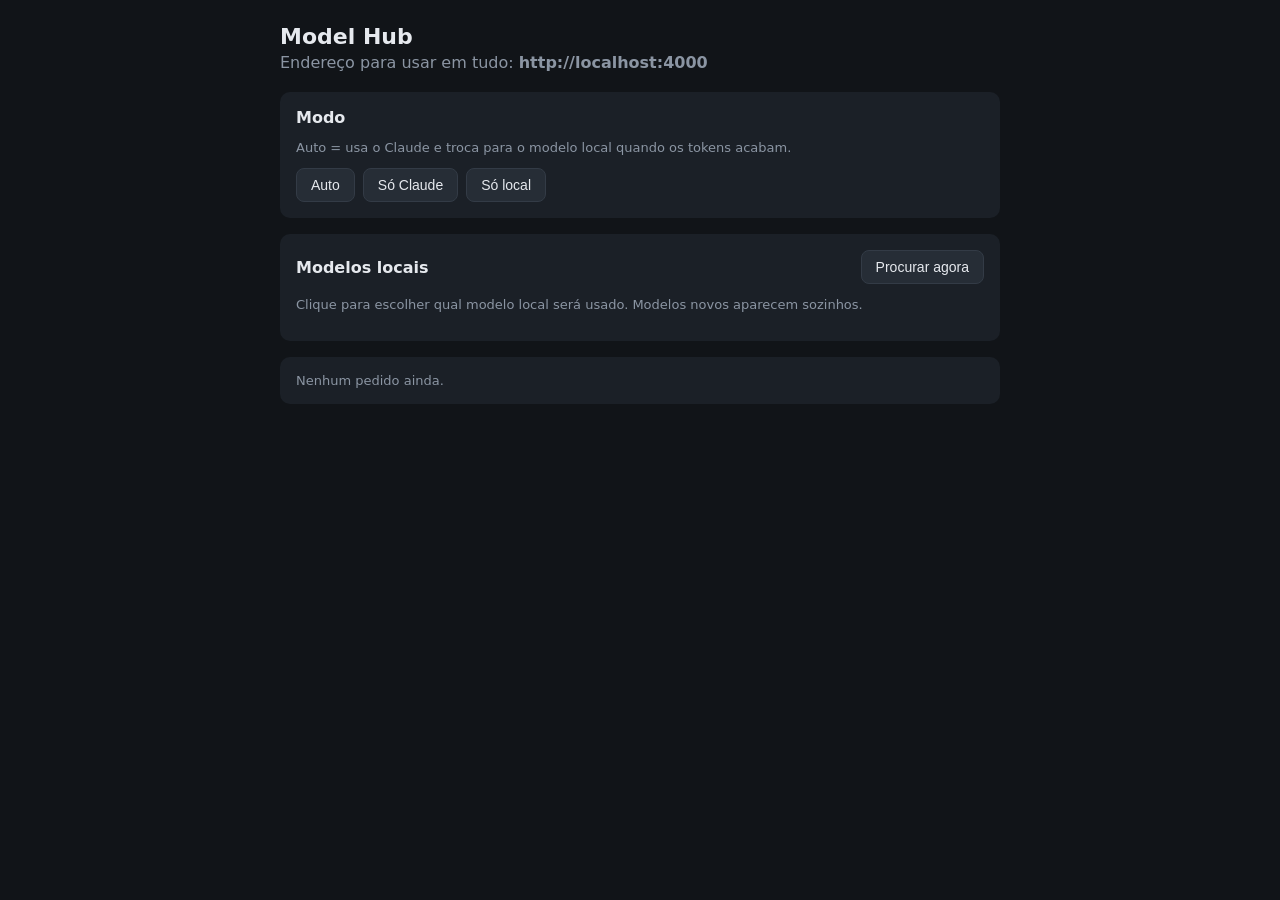
==== model-hub/painel.html @ 5d710693 "Substitui site FamTour pelo Model Hub (seletor Claude/modelos locais com fallback) Co-Authored-By: C" ====
<!doctype html>
<html lang="pt-br">
<head>
<meta charset="utf-8">
<meta name="viewport" content="width=device-width, initial-scale=1">
<title>Model Hub</title>
<style>
  :root { --bg:#111418; --card:#1b2027; --txt:#e6e9ee; --sub:#8b95a3; --acc:#6aa9ff; --ok:#4cc38a; }
  body { margin:0; font-family:system-ui,sans-serif; background:var(--bg); color:var(--txt); }
  main { max-width:720px; margin:0 auto; padding:24px 16px; }
  h1 { font-size:22px; margin:0 0 4px; } p.sub { color:var(--sub); margin:0 0 20px; }
  .card { background:var(--card); border-radius:10px; padding:16px; margin-bottom:16px; }
  .modos { display:flex; gap:8px; flex-wrap:wrap; }
  button { background:#262d36; color:var(--txt); border:1px solid #333b46; border-radius:8px; padding:8px 14px; cursor:pointer; font-size:14px; }
  button.ativo { background:var(--acc); color:#08111f; border-color:var(--acc); font-weight:600; }
  .modelo { display:flex; justify-content:space-between; align-items:center; padding:10px; border-radius:8px; cursor:pointer; }
  .modelo:hover { background:#232a33; } .modelo.ativo { outline:2px solid var(--ok); }
  .info { color:var(--sub); font-size:13px; } .vazio { color:var(--sub); }
</style>
</head>
<body>
<main>
  <h1>Model Hub</h1>
  <p class="sub">Endereço para usar em tudo: <b>http://localhost:4000</b></p>

  <div class="card">
    <b>Modo</b>
    <p class="info">Auto = usa o Claude e troca para o modelo local quando os tokens acabam.</p>
    <div class="modos">
      <button data-modo="auto">Auto</button>
      <button data-modo="claude">Só Claude</button>
      <button data-modo="local">Só local</button>
    </div>
  </div>

  <div class="card">
    <div style="display:flex;justify-content:space-between;align-items:center">
      <b>Modelos locais</b><button id="scan">Procurar agora</button>
    </div>
    <p class="info">Clique para escolher qual modelo local será usado. Modelos novos aparecem sozinhos.</p>
    <div id="lista"></div>
  </div>

  <div class="card info" id="uso">Nenhum pedido ainda.</div>
</main>
<script>
async function api(url, dados) {
  const r = await fetch(url, dados ? {method:"POST", headers:{"content-type":"application/json"}, body:JSON.stringify(dados)} : {});
  return r.json();
}
function desenhar(e) {
  document.querySelectorAll("[data-modo]").forEach(b => b.classList.toggle("ativo", b.dataset.modo === e.modo));
  const lista = document.getElementById("lista");
  lista.innerHTML = e.modelos.length ? "" : '<p class="vazio">Nenhum modelo encontrado. O Ollama está aberto?</p>';
  for (const m of e.modelos) {
    const d = document.createElement("div");
    d.className = "modelo" + (m.nome === e.modelo_local ? " ativo" : "");
    d.innerHTML = `<span>${m.nome}</span><span class="info">${m.detalhes} · ${m.tamanho_gb} GB</span>`;
    d.onclick = () => api("/api/selecionar", {modelo_local: m.nome}).then(desenhar);
    lista.appendChild(d);
  }
  if (e.ultimo_uso.modelo) document.getElementById("uso").textContent = `Último pedido: ${e.ultimo_uso.modelo} às ${e.ultimo_uso.quando}`;
}
document.querySelectorAll("[data-modo]").forEach(b => b.onclick = () => api("/api/selecionar", {modo: b.dataset.modo}).then(desenhar));
document.getElementById("scan").onclick = () => api("/api/escanear", {}).then(desenhar);
const atualizar = () => api("/api/estado").then(desenhar).catch(() => {});
atualizar(); setInterval(atualizar, 5000);
</script>
</body>
</html>
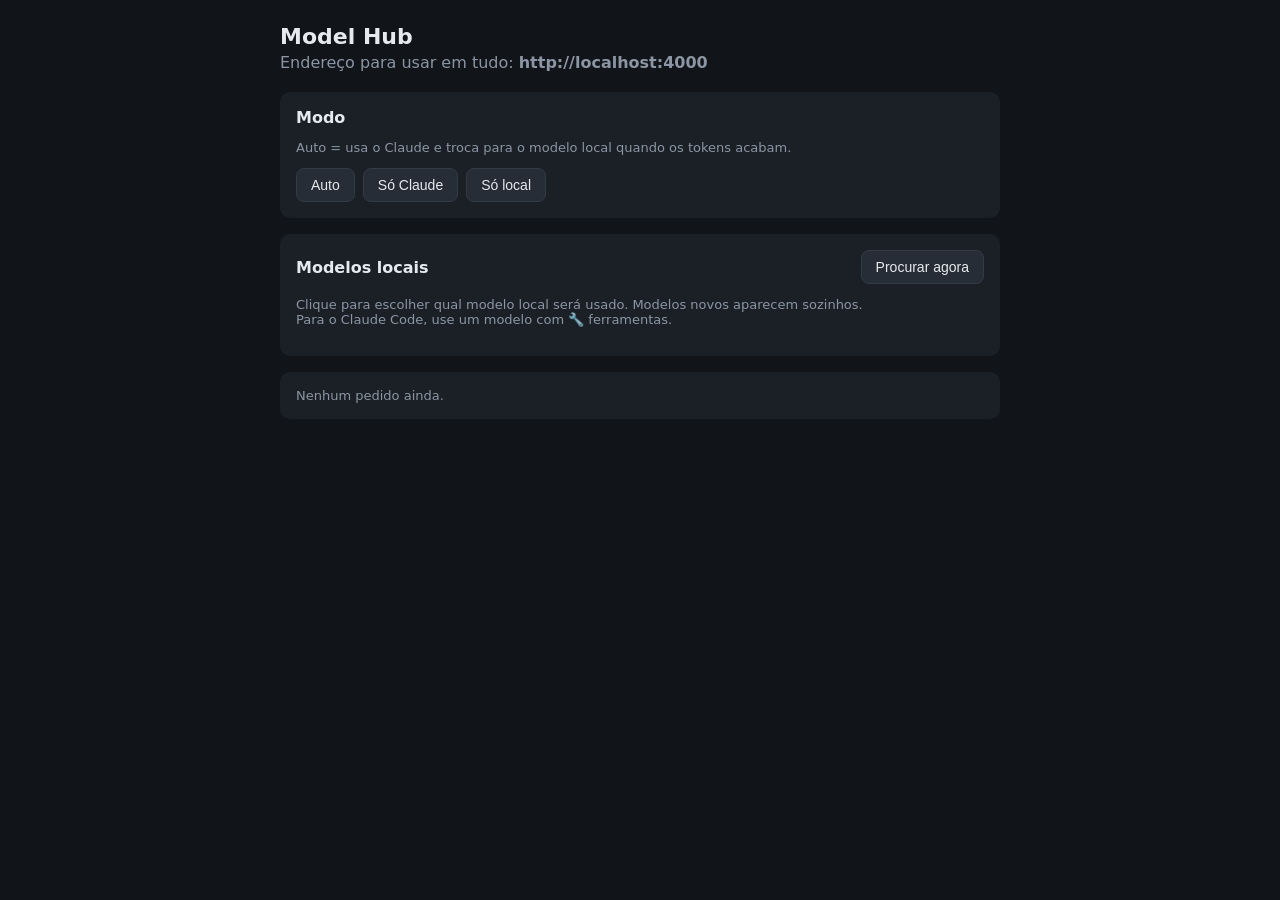
==== commit 6348afa6: "Hub tira imagens para modelos sem visao e painel mostra recursos de cada modelo Co-Authored-By: Clau" ====
--- a/model-hub/painel.html
+++ b/model-hub/painel.html
@@ -37,7 +37,7 @@
     <div style="display:flex;justify-content:space-between;align-items:center">
       <b>Modelos locais</b><button id="scan">Procurar agora</button>
     </div>
-    <p class="info">Clique para escolher qual modelo local será usado. Modelos novos aparecem sozinhos.</p>
+    <p class="info">Clique para escolher qual modelo local será usado. Modelos novos aparecem sozinhos.<br>Para o Claude Code, use um modelo com 🔧 ferramentas.</p>
     <div id="lista"></div>
   </div>
 
@@ -55,7 +55,9 @@
   for (const m of e.modelos) {
     const d = document.createElement("div");
     d.className = "modelo" + (m.nome === e.modelo_local ? " ativo" : "");
-    d.innerHTML = `<span>${m.nome}</span><span class="info">${m.detalhes} · ${m.tamanho_gb} GB</span>`;
+    const r = m.recursos || [];
+    const tags = (r.includes("tools") ? "🔧 ferramentas " : "") + (r.includes("vision") ? "👁 imagens " : "");
+    d.innerHTML = `<span>${m.nome}</span><span class="info">${tags}${m.detalhes} · ${m.tamanho_gb} GB</span>`;
     d.onclick = () => api("/api/selecionar", {modelo_local: m.nome}).then(desenhar);
     lista.appendChild(d);
   }
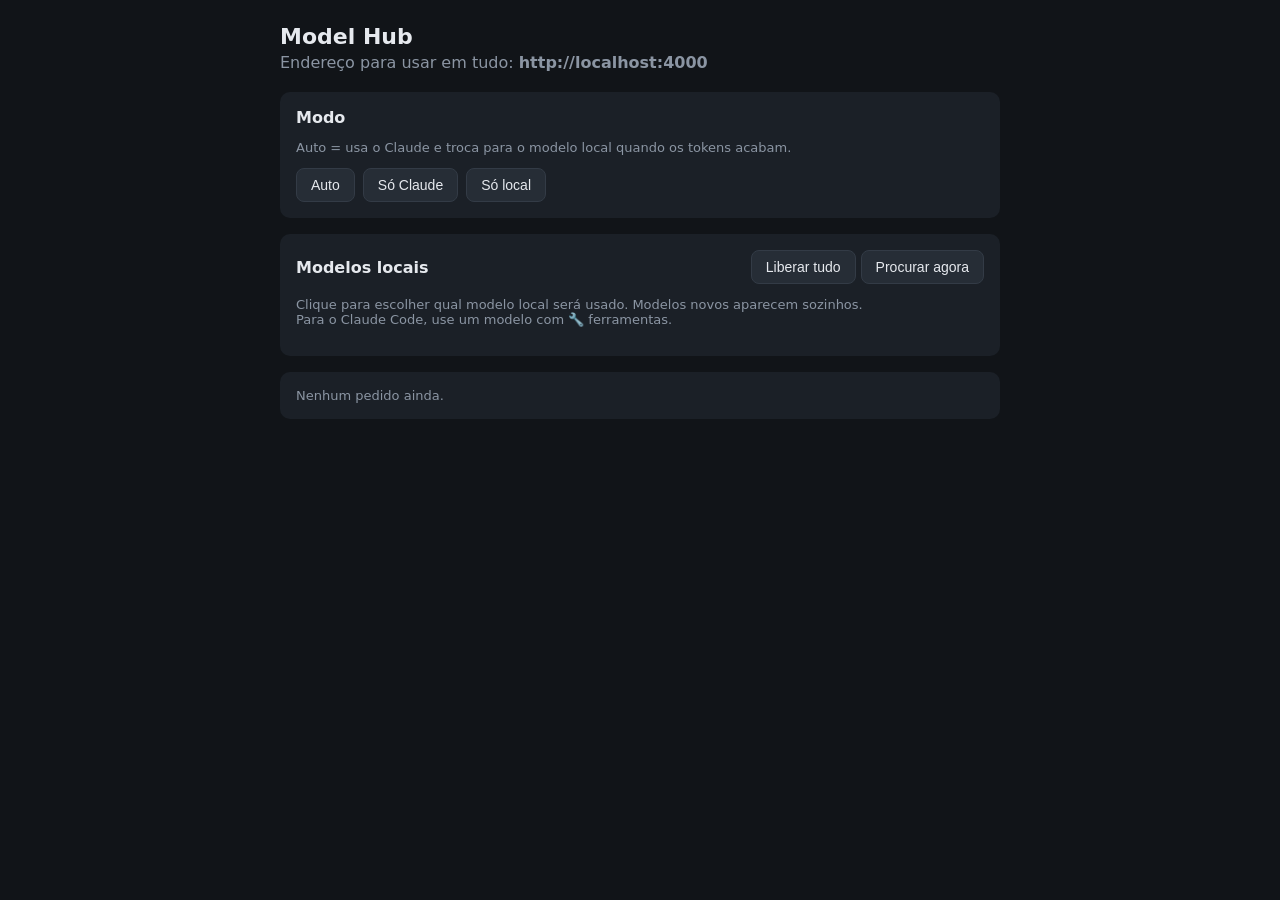
==== commit f74e02bd: "Painel: botoes para carregar e liberar modelos da memoria da GPU Co-Authored-By: Claude Opus 5.5 <no" ====
--- a/model-hub/painel.html
+++ b/model-hub/painel.html
@@ -15,7 +15,8 @@
   button.ativo { background:var(--acc); color:#08111f; border-color:var(--acc); font-weight:600; }
   .modelo { display:flex; justify-content:space-between; align-items:center; padding:10px; border-radius:8px; cursor:pointer; }
   .modelo:hover { background:#232a33; } .modelo.ativo { outline:2px solid var(--ok); }
-  .info { color:var(--sub); font-size:13px; } .vazio { color:var(--sub); }
+  .info { color:var(--sub); font-size:13px; } .carregado { color:var(--ok); font-size:13px; }
+  button:disabled { opacity:.6; cursor:wait; } .vazio { color:var(--sub); }
 </style>
 </head>
 <body>
@@ -35,9 +36,11 @@
 
   <div class="card">
     <div style="display:flex;justify-content:space-between;align-items:center">
-      <b>Modelos locais</b><button id="scan">Procurar agora</button>
+      <b>Modelos locais</b>
+      <span><button id="liberar-tudo">Liberar tudo</button> <button id="scan">Procurar agora</button></span>
     </div>
     <p class="info">Clique para escolher qual modelo local será usado. Modelos novos aparecem sozinhos.<br>Para o Claude Code, use um modelo com 🔧 ferramentas.</p>
+    <p class="info" id="vram"></p>
     <div id="lista"></div>
   </div>
 
@@ -57,13 +60,25 @@
     d.className = "modelo" + (m.nome === e.modelo_local ? " ativo" : "");
     const r = m.recursos || [];
     const tags = (r.includes("tools") ? "🔧 ferramentas " : "") + (r.includes("vision") ? "👁 imagens " : "");
-    d.innerHTML = `<span>${m.nome}</span><span class="info">${tags}${m.detalhes} · ${m.tamanho_gb} GB</span>`;
+    const c = m.carregado;
+    const mem = c ? `<span class="carregado">● ${c.vram_gb} GB na GPU (${c.gpu_pct}%)</span> ` : "";
+    d.innerHTML = `<span>${m.nome}<br><span class="info">${tags}${m.detalhes} · ${m.tamanho_gb} GB</span></span>
+      <span>${mem}<button class="mem">${c ? "Liberar" : "Carregar"}</button></span>`;
     d.onclick = () => api("/api/selecionar", {modelo_local: m.nome}).then(desenhar);
+    d.querySelector(".mem").onclick = ev => {
+      ev.stopPropagation();
+      ev.target.textContent = c ? "Liberando..." : "Carregando...";
+      ev.target.disabled = true;
+      api(c ? "/api/liberar" : "/api/carregar", {modelo: m.nome}).then(desenhar);
+    };
     lista.appendChild(d);
   }
+  document.getElementById("vram").textContent = e.vram_total_gb
+    ? `Memória da placa em uso pelos modelos: ${e.vram_total_gb} GB de 16 GB` : "Nenhum modelo carregado na placa.";
   if (e.ultimo_uso.modelo) document.getElementById("uso").textContent = `Último pedido: ${e.ultimo_uso.modelo} às ${e.ultimo_uso.quando}`;
 }
 document.querySelectorAll("[data-modo]").forEach(b => b.onclick = () => api("/api/selecionar", {modo: b.dataset.modo}).then(desenhar));
+document.getElementById("liberar-tudo").onclick = () => api("/api/liberar", {}).then(desenhar);
 document.getElementById("scan").onclick = () => api("/api/escanear", {}).then(desenhar);
 const atualizar = () => api("/api/estado").then(desenhar).catch(() => {});
 atualizar(); setInterval(atualizar, 5000);
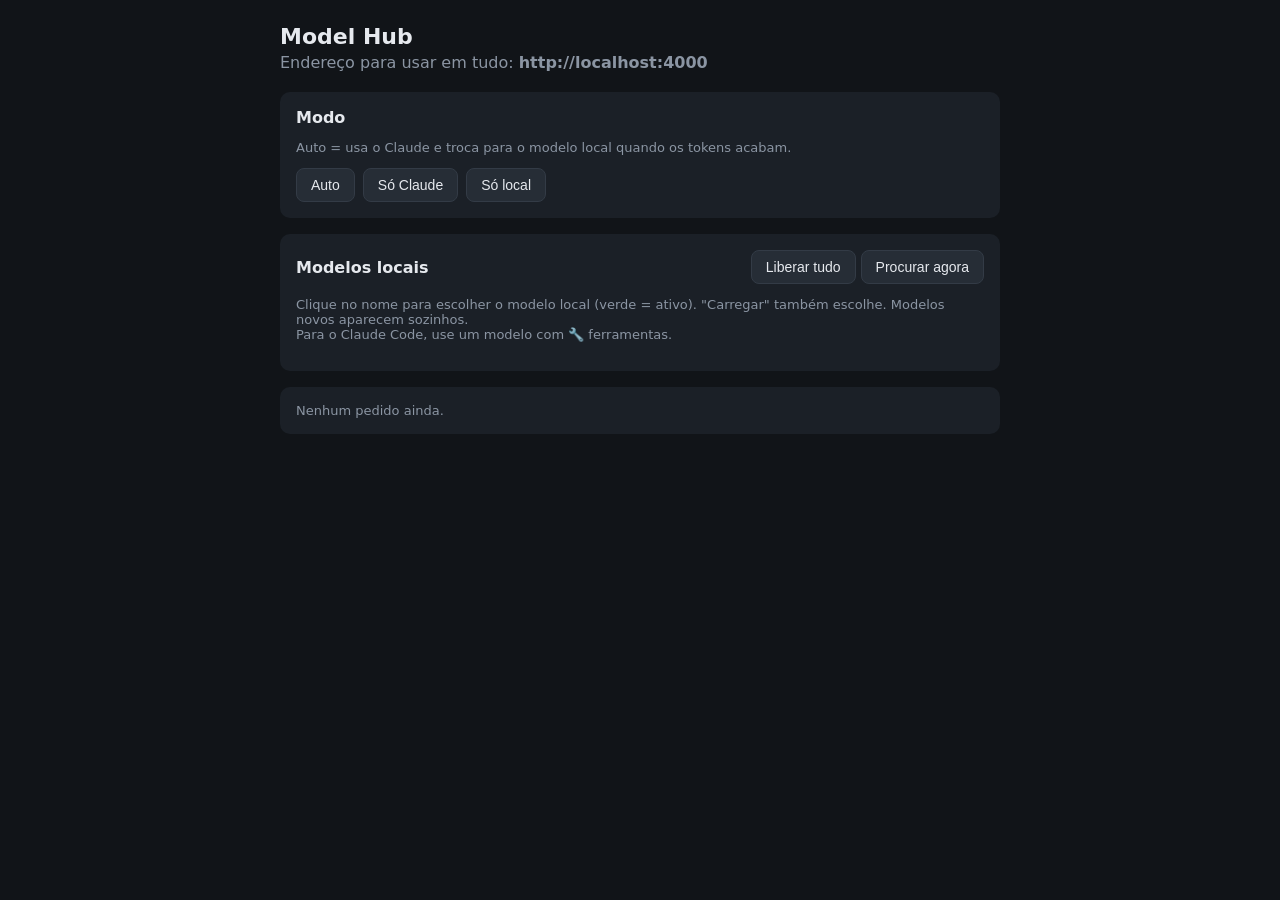
==== commit 38b78042: "Carregar tambem define o modelo ativo Co-Authored-By: Claude Opus 5.5 <noreply@anthropic.com> Claude" ====
--- a/model-hub/painel.html
+++ b/model-hub/painel.html
@@ -39,7 +39,7 @@
       <b>Modelos locais</b>
       <span><button id="liberar-tudo">Liberar tudo</button> <button id="scan">Procurar agora</button></span>
     </div>
-    <p class="info">Clique para escolher qual modelo local será usado. Modelos novos aparecem sozinhos.<br>Para o Claude Code, use um modelo com 🔧 ferramentas.</p>
+    <p class="info">Clique no nome para escolher o modelo local (verde = ativo). "Carregar" também escolhe. Modelos novos aparecem sozinhos.<br>Para o Claude Code, use um modelo com 🔧 ferramentas.</p>
     <p class="info" id="vram"></p>
     <div id="lista"></div>
   </div>
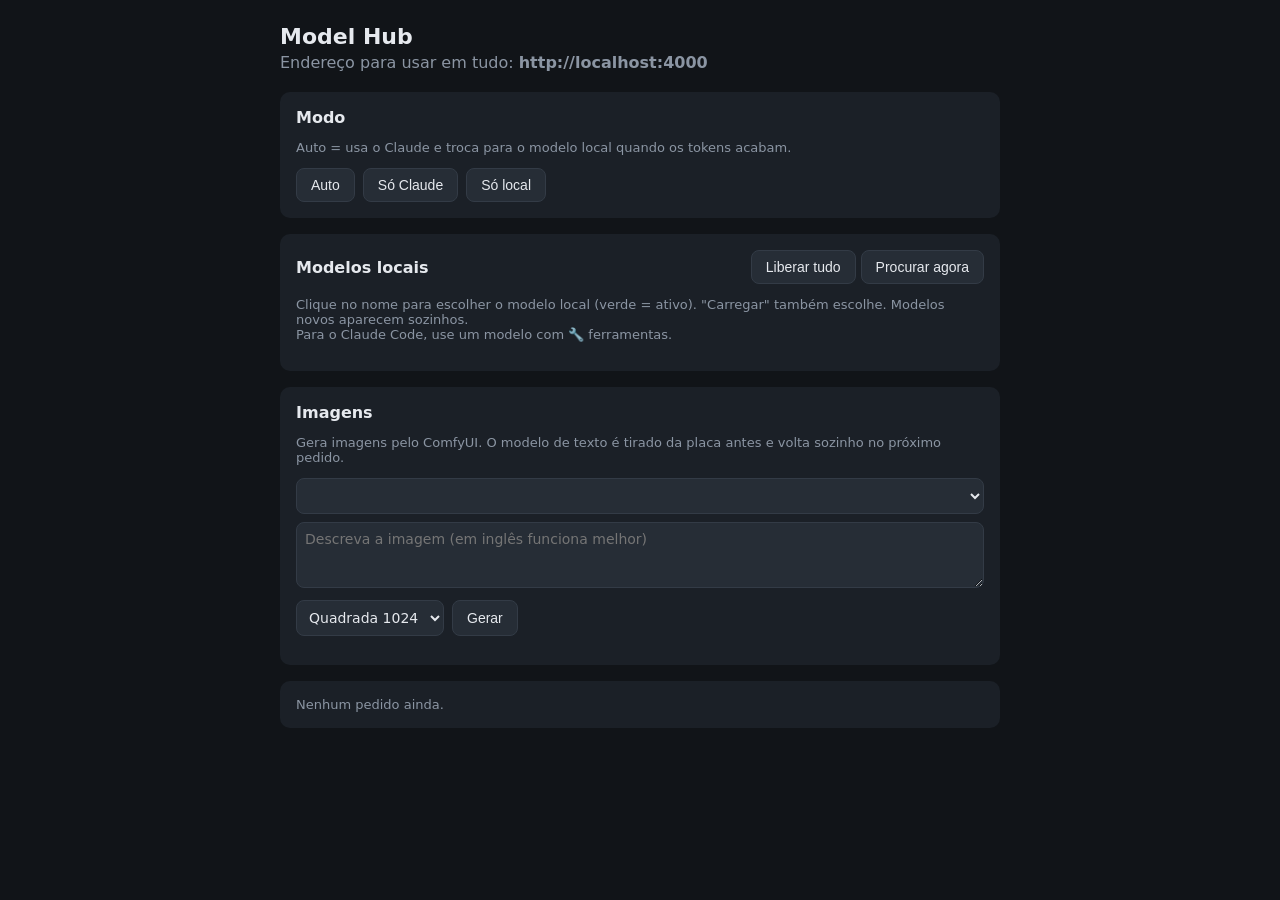
==== commit 8cc8c3eb: "Geracao de imagens via ComfyUI: deteccao texto x imagem, painel, skill /imagem Co-Authored-By: Claud" ====
--- a/model-hub/painel.html
+++ b/model-hub/painel.html
@@ -16,7 +16,12 @@
   .modelo { display:flex; justify-content:space-between; align-items:center; padding:10px; border-radius:8px; cursor:pointer; }
   .modelo:hover { background:#232a33; } .modelo.ativo { outline:2px solid var(--ok); }
   .info { color:var(--sub); font-size:13px; } .carregado { color:var(--ok); font-size:13px; }
-  button:disabled { opacity:.6; cursor:wait; } .vazio { color:var(--sub); }
+  button:disabled { opacity:.6; cursor:wait; }
+  select, textarea { width:100%; box-sizing:border-box; background:#262d36; color:var(--txt); border:1px solid #333b46;
+    border-radius:8px; padding:8px; font:inherit; font-size:14px; margin-bottom:8px; }
+  .modos select { width:auto; margin:0; }
+  #img-galeria { display:grid; grid-template-columns:repeat(auto-fill,minmax(150px,1fr)); gap:8px; margin-top:8px; }
+  #img-galeria img { width:100%; border-radius:8px; display:block; } .vazio { color:var(--sub); }
 </style>
 </head>
 <body>
@@ -42,6 +47,25 @@
     <p class="info">Clique no nome para escolher o modelo local (verde = ativo). "Carregar" também escolhe. Modelos novos aparecem sozinhos.<br>Para o Claude Code, use um modelo com 🔧 ferramentas.</p>
     <p class="info" id="vram"></p>
     <div id="lista"></div>
+  </div>
+
+  <div class="card">
+    <div style="display:flex;justify-content:space-between;align-items:center">
+      <b>Imagens</b><span class="info" id="comfy"></span>
+    </div>
+    <p class="info">Gera imagens pelo ComfyUI. O modelo de texto é tirado da placa antes e volta sozinho no próximo pedido.</p>
+    <select id="img-modelo"></select>
+    <textarea id="img-prompt" rows="3" placeholder="Descreva a imagem (em inglês funciona melhor)"></textarea>
+    <div class="modos">
+      <select id="img-tam">
+        <option value="1024x1024">Quadrada 1024</option>
+        <option value="1344x768">Paisagem 16:9</option>
+        <option value="768x1344">Retrato 9:16</option>
+      </select>
+      <button id="img-gerar">Gerar</button>
+    </div>
+    <p class="info" id="img-status"></p>
+    <div id="img-galeria"></div>
   </div>
 
   <div class="card info" id="uso">Nenhum pedido ainda.</div>
@@ -80,7 +104,32 @@
 document.querySelectorAll("[data-modo]").forEach(b => b.onclick = () => api("/api/selecionar", {modo: b.dataset.modo}).then(desenhar));
 document.getElementById("liberar-tudo").onclick = () => api("/api/liberar", {}).then(desenhar);
 document.getElementById("scan").onclick = () => api("/api/escanear", {}).then(desenhar);
-const atualizar = () => api("/api/estado").then(desenhar).catch(() => {});
+function desenharImagens(e) {
+  document.getElementById("comfy").textContent = e.online ? "● ComfyUI ligado"
+    : e.configurado ? "ComfyUI desligado (liga sozinho ao gerar)" : "ComfyUI não configurado no config.json";
+  const sel = document.getElementById("img-modelo"), atual = sel.value;
+  sel.innerHTML = e.modelos.length ? "" : "<option value=''>Nenhum modelo de imagem encontrado</option>";
+  for (const m of e.modelos) sel.add(new Option(`${m.nome} · ${m.tamanho_gb} GB`, m.nome));
+  if (atual) sel.value = atual;
+  document.getElementById("img-galeria").innerHTML =
+    e.recentes.map(u => `<a href="${u}" target="_blank"><img src="${u}" loading="lazy"></a>`).join("");
+}
+document.getElementById("img-gerar").onclick = async ev => {
+  const prompt = document.getElementById("img-prompt").value.trim();
+  if (!prompt) return;
+  const [largura, altura] = document.getElementById("img-tam").value.split("x").map(Number);
+  const status = document.getElementById("img-status");
+  ev.target.disabled = true;
+  status.textContent = "Gerando... (a primeira vez demora mais: o ComfyUI precisa ligar e carregar o modelo)";
+  const r = await api("/api/imagem", {prompt, largura, altura, modelo: document.getElementById("img-modelo").value});
+  status.textContent = r.erro ? "Erro: " + r.erro : "Pronta: " + r.arquivo;
+  ev.target.disabled = false;
+  api("/api/imagens").then(desenharImagens);
+};
+const atualizar = () => {
+  api("/api/estado").then(desenhar).catch(() => {});
+  api("/api/imagens").then(desenharImagens).catch(() => {});
+};
 atualizar(); setInterval(atualizar, 5000);
 </script>
 </body>
